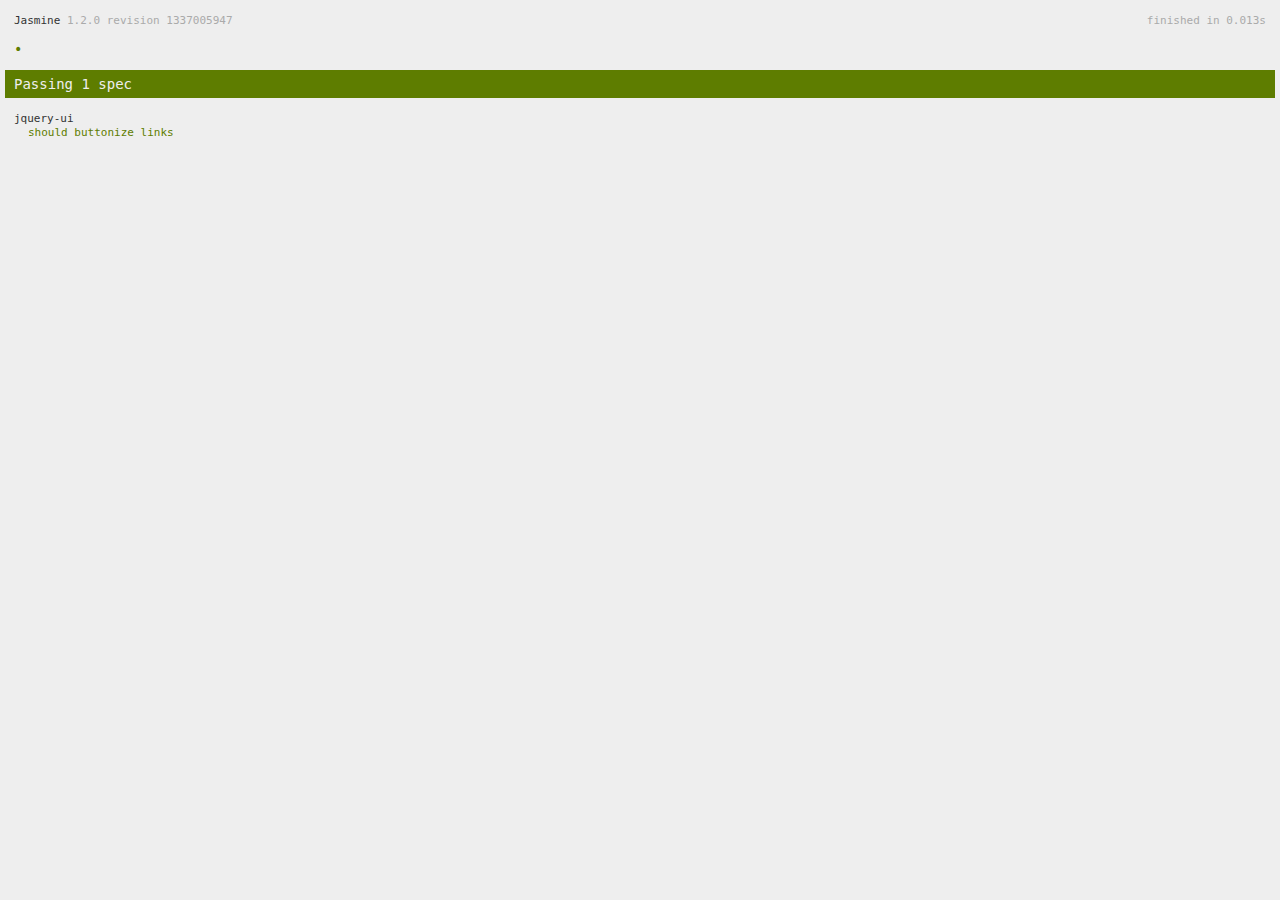
==== test/SpecRunner.html @ efb87a22 "Created basic folder structure." ====
<!DOCTYPE HTML PUBLIC "-//W3C//DTD HTML 4.01 Transitional//EN"
  "http://www.w3.org/TR/html4/loose.dtd">
<html>
<head>
    <title>Jasmine Spec Runner</title>

    <link rel="shortcut icon" type="image/png" href="../lib/jasmine/jasmine_favicon.png">
    <link rel="stylesheet" type="text/css" href="../lib/jasmine/jasmine.css">
    <script type="text/javascript" src="../lib/jasmine/jasmine.js"></script>
    <script type="text/javascript" src="../lib/jasmine/jasmine-html.js"></script>
    <script type="text/javascript" src="../lib/angular/angular-1.0.1.js"></script>

    <!-- include source files here... -->
    <script type="text/javascript" src="../src/jquery-ui.js"></script>

    <!-- include spec files here... -->
    <script type="text/javascript" src="../test/jquery-ui.js"></script>

    <script type="text/javascript">
        (function () {
            var jasmineEnv = jasmine.getEnv();
            jasmineEnv.updateInterval = 1000;

            var htmlReporter = new jasmine.HtmlReporter();

            jasmineEnv.addReporter(htmlReporter);

            jasmineEnv.specFilter = function (spec) {
                return htmlReporter.specFilter(spec);
            };

            var currentWindowOnload = window.onload;

            window.onload = function () {
                if (currentWindowOnload) {
                    currentWindowOnload();
                }
                execJasmine();
            };

            function execJasmine() {
                jasmineEnv.execute();
            }

        })();
  </script>

</head>

<body>
</body>
</html>
---- lib/jasmine/jasmine.css ----
body { background-color: #eeeeee; padding: 0; margin: 5px; overflow-y: scroll; }

#HTMLReporter { font-size: 11px; font-family: Monaco, "Lucida Console", monospace; line-height: 14px; color: #333333; }
#HTMLReporter a { text-decoration: none; }
#HTMLReporter a:hover { text-decoration: underline; }
#HTMLReporter p, #HTMLReporter h1, #HTMLReporter h2, #HTMLReporter h3, #HTMLReporter h4, #HTMLReporter h5, #HTMLReporter h6 { margin: 0; line-height: 14px; }
#HTMLReporter .banner, #HTMLReporter .symbolSummary, #HTMLReporter .summary, #HTMLReporter .resultMessage, #HTMLReporter .specDetail .description, #HTMLReporter .alert .bar, #HTMLReporter .stackTrace { padding-left: 9px; padding-right: 9px; }
#HTMLReporter #jasmine_content { position: fixed; right: 100%; }
#HTMLReporter .version { color: #aaaaaa; }
#HTMLReporter .banner { margin-top: 14px; }
#HTMLReporter .duration { color: #aaaaaa; float: right; }
#HTMLReporter .symbolSummary { overflow: hidden; *zoom: 1; margin: 14px 0; }
#HTMLReporter .symbolSummary li { display: block; float: left; height: 7px; width: 14px; margin-bottom: 7px; font-size: 16px; }
#HTMLReporter .symbolSummary li.passed { font-size: 14px; }
#HTMLReporter .symbolSummary li.passed:before { color: #5e7d00; content: "\02022"; }
#HTMLReporter .symbolSummary li.failed { line-height: 9px; }
#HTMLReporter .symbolSummary li.failed:before { color: #b03911; content: "x"; font-weight: bold; margin-left: -1px; }
#HTMLReporter .symbolSummary li.skipped { font-size: 14px; }
#HTMLReporter .symbolSummary li.skipped:before { color: #bababa; content: "\02022"; }
#HTMLReporter .symbolSummary li.pending { line-height: 11px; }
#HTMLReporter .symbolSummary li.pending:before { color: #aaaaaa; content: "-"; }
#HTMLReporter .bar { line-height: 28px; font-size: 14px; display: block; color: #eee; }
#HTMLReporter .runningAlert { background-color: #666666; }
#HTMLReporter .skippedAlert { background-color: #aaaaaa; }
#HTMLReporter .skippedAlert:first-child { background-color: #333333; }
#HTMLReporter .skippedAlert:hover { text-decoration: none; color: white; text-decoration: underline; }
#HTMLReporter .passingAlert { background-color: #a6b779; }
#HTMLReporter .passingAlert:first-child { background-color: #5e7d00; }
#HTMLReporter .failingAlert { background-color: #cf867e; }
#HTMLReporter .failingAlert:first-child { background-color: #b03911; }
#HTMLReporter .results { margin-top: 14px; }
#HTMLReporter #details { display: none; }
#HTMLReporter .resultsMenu, #HTMLReporter .resultsMenu a { background-color: #fff; color: #333333; }
#HTMLReporter.showDetails .summaryMenuItem { font-weight: normal; text-decoration: inherit; }
#HTMLReporter.showDetails .summaryMenuItem:hover { text-decoration: underline; }
#HTMLReporter.showDetails .detailsMenuItem { font-weight: bold; text-decoration: underline; }
#HTMLReporter.showDetails .summary { display: none; }
#HTMLReporter.showDetails #details { display: block; }
#HTMLReporter .summaryMenuItem { font-weight: bold; text-decoration: underline; }
#HTMLReporter .summary { margin-top: 14px; }
#HTMLReporter .summary .suite .suite, #HTMLReporter .summary .specSummary { margin-left: 14px; }
#HTMLReporter .summary .specSummary.passed a { color: #5e7d00; }
#HTMLReporter .summary .specSummary.failed a { color: #b03911; }
#HTMLReporter .description + .suite { margin-top: 0; }
#HTMLReporter .suite { margin-top: 14px; }
#HTMLReporter .suite a { color: #333333; }
#HTMLReporter #details .specDetail { margin-bottom: 28px; }
#HTMLReporter #details .specDetail .description { display: block; color: white; background-color: #b03911; }
#HTMLReporter .resultMessage { padding-top: 14px; color: #333333; }
#HTMLReporter .resultMessage span.result { display: block; }
#HTMLReporter .stackTrace { margin: 5px 0 0 0; max-height: 224px; overflow: auto; line-height: 18px; color: #666666; border: 1px solid #ddd; background: white; white-space: pre; }

#TrivialReporter { padding: 8px 13px; position: absolute; top: 0; bottom: 0; left: 0; right: 0; overflow-y: scroll; background-color: white; font-family: "Helvetica Neue Light", "Lucida Grande", "Calibri", "Arial", sans-serif; /*.resultMessage {*/ /*white-space: pre;*/ /*}*/ }
#TrivialReporter a:visited, #TrivialReporter a { color: #303; }
#TrivialReporter a:hover, #TrivialReporter a:active { color: blue; }
#TrivialReporter .run_spec { float: right; padding-right: 5px; font-size: .8em; text-decoration: none; }
#TrivialReporter .banner { color: #303; background-color: #fef; padding: 5px; }
#TrivialReporter .logo { float: left; font-size: 1.1em; padding-left: 5px; }
#TrivialReporter .logo .version { font-size: .6em; padding-left: 1em; }
#TrivialReporter .runner.running { background-color: yellow; }
#TrivialReporter .options { text-align: right; font-size: .8em; }
#TrivialReporter .suite { border: 1px outset gray; margin: 5px 0; padding-left: 1em; }
#TrivialReporter .suite .suite { margin: 5px; }
#TrivialReporter .suite.passed { background-color: #dfd; }
#TrivialReporter .suite.failed { background-color: #fdd; }
#TrivialReporter .spec { margin: 5px; padding-left: 1em; clear: both; }
#TrivialReporter .spec.failed, #TrivialReporter .spec.passed, #TrivialReporter .spec.skipped { padding-bottom: 5px; border: 1px solid gray; }
#TrivialReporter .spec.failed { background-color: #fbb; border-color: red; }
#TrivialReporter .spec.passed { background-color: #bfb; border-color: green; }
#TrivialReporter .spec.skipped { background-color: #bbb; }
#TrivialReporter .messages { border-left: 1px dashed gray; padding-left: 1em; padding-right: 1em; }
#TrivialReporter .passed { background-color: #cfc; display: none; }
#TrivialReporter .failed { background-color: #fbb; }
#TrivialReporter .skipped { color: #777; background-color: #eee; display: none; }
#TrivialReporter .resultMessage span.result { display: block; line-height: 2em; color: black; }
#TrivialReporter .resultMessage .mismatch { color: black; }
#TrivialReporter .stackTrace { white-space: pre; font-size: .8em; margin-left: 10px; max-height: 5em; overflow: auto; border: 1px inset red; padding: 1em; background: #eef; }
#TrivialReporter .finished-at { padding-left: 1em; font-size: .6em; }
#TrivialReporter.show-passed .passed, #TrivialReporter.show-skipped .skipped { display: block; }
#TrivialReporter #jasmine_content { position: fixed; right: 100%; }
#TrivialReporter .runner { border: 1px solid gray; display: block; margin: 5px 0; padding: 2px 0 2px 10px; }
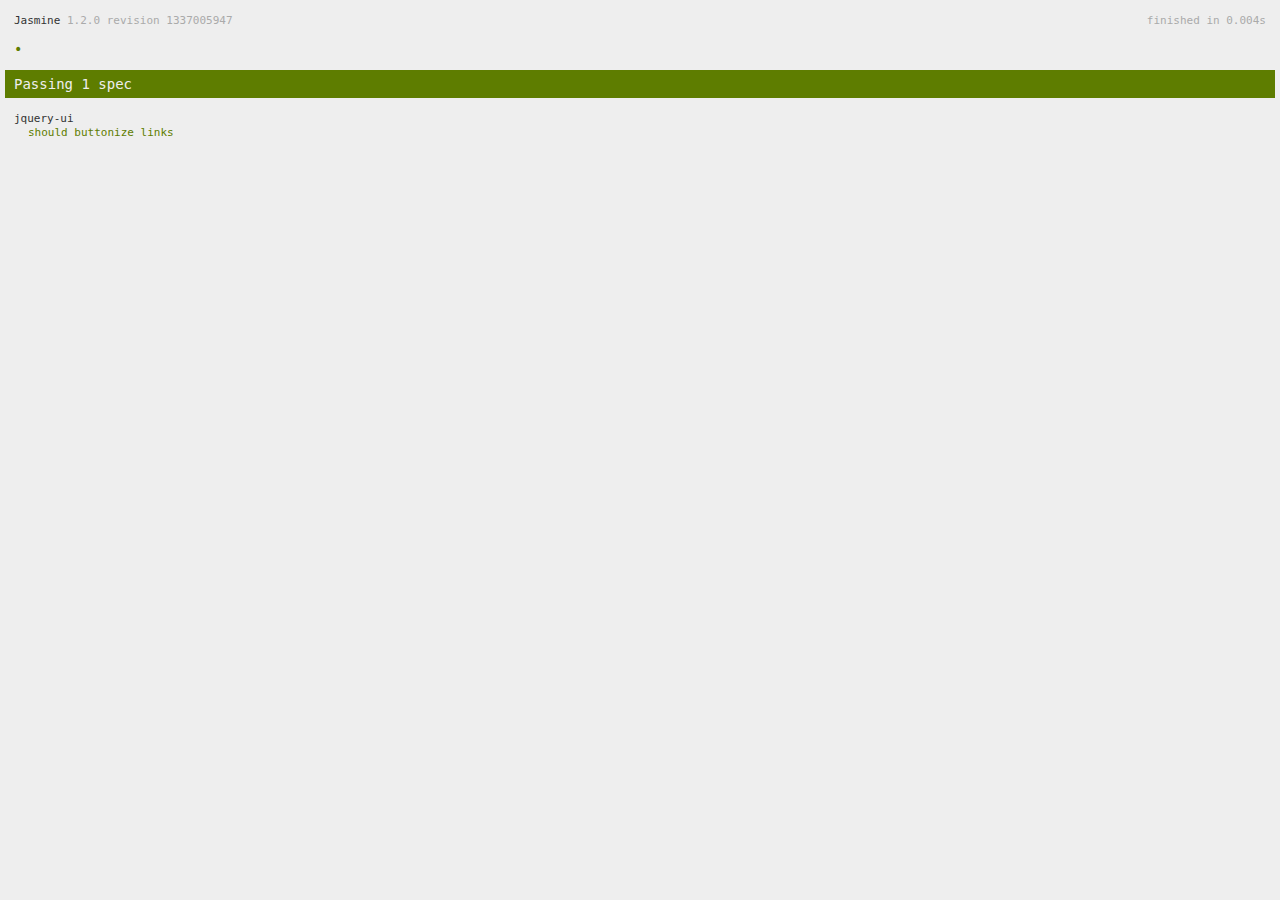
==== commit 8ea0053f: "Added more dependencies: jquery, jqueryui" ====
--- a/test/SpecRunner.html
+++ b/test/SpecRunner.html
@@ -6,9 +6,12 @@
 
     <link rel="shortcut icon" type="image/png" href="../lib/jasmine/jasmine_favicon.png">
     <link rel="stylesheet" type="text/css" href="../lib/jasmine/jasmine.css">
+    <link rel="stylesheet" type="text/css" href="../lib/jquery-ui/smoothness/jquery-ui-1.8.23.custom.css">
     <script type="text/javascript" src="../lib/jasmine/jasmine.js"></script>
     <script type="text/javascript" src="../lib/jasmine/jasmine-html.js"></script>
     <script type="text/javascript" src="../lib/angular/angular-1.0.1.js"></script>
+    <script type="text/javascript" src="../lib/jquery/jquery-1.8.0.js"></script>
+    <script type="text/javascript" src="../lib/jquery-ui/jquery-ui-1.8.23.custom.js"></script>
 
     <!-- include source files here... -->
     <script type="text/javascript" src="../src/jquery-ui.js"></script>
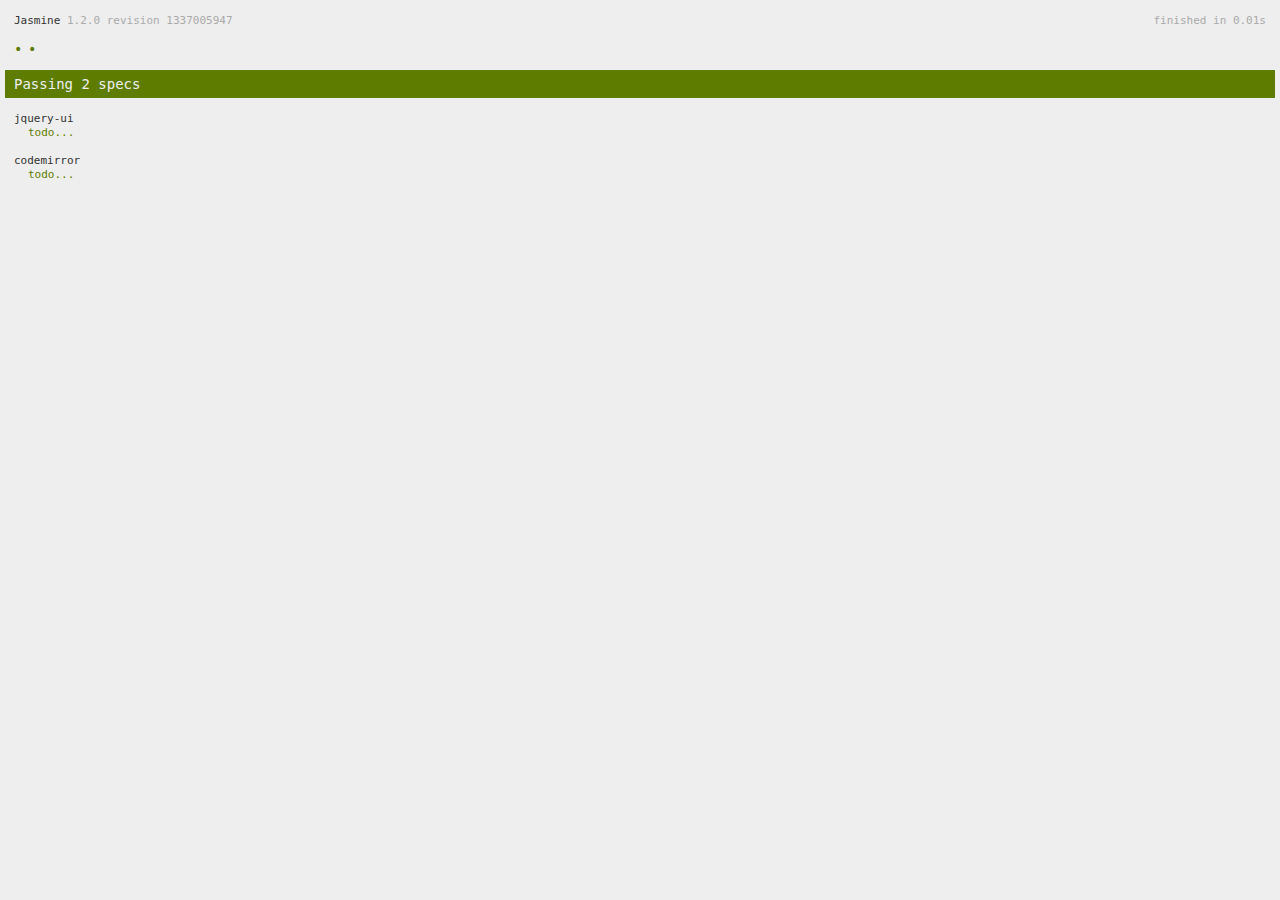
==== commit d6184545: "Added codemirror. There seems to be a conflict with codemirror and jquery-ui in the docs." ====
--- a/test/SpecRunner.html
+++ b/test/SpecRunner.html
@@ -15,9 +15,11 @@
 
     <!-- include source files here... -->
     <script type="text/javascript" src="../src/jquery-ui.js"></script>
+    <script type="text/javascript" src="../src/codemirror.js"></script>
 
     <!-- include spec files here... -->
     <script type="text/javascript" src="../test/jquery-ui.js"></script>
+    <script type="text/javascript" src="../test/codemirror.js"></script>
 
     <script type="text/javascript">
         (function () {
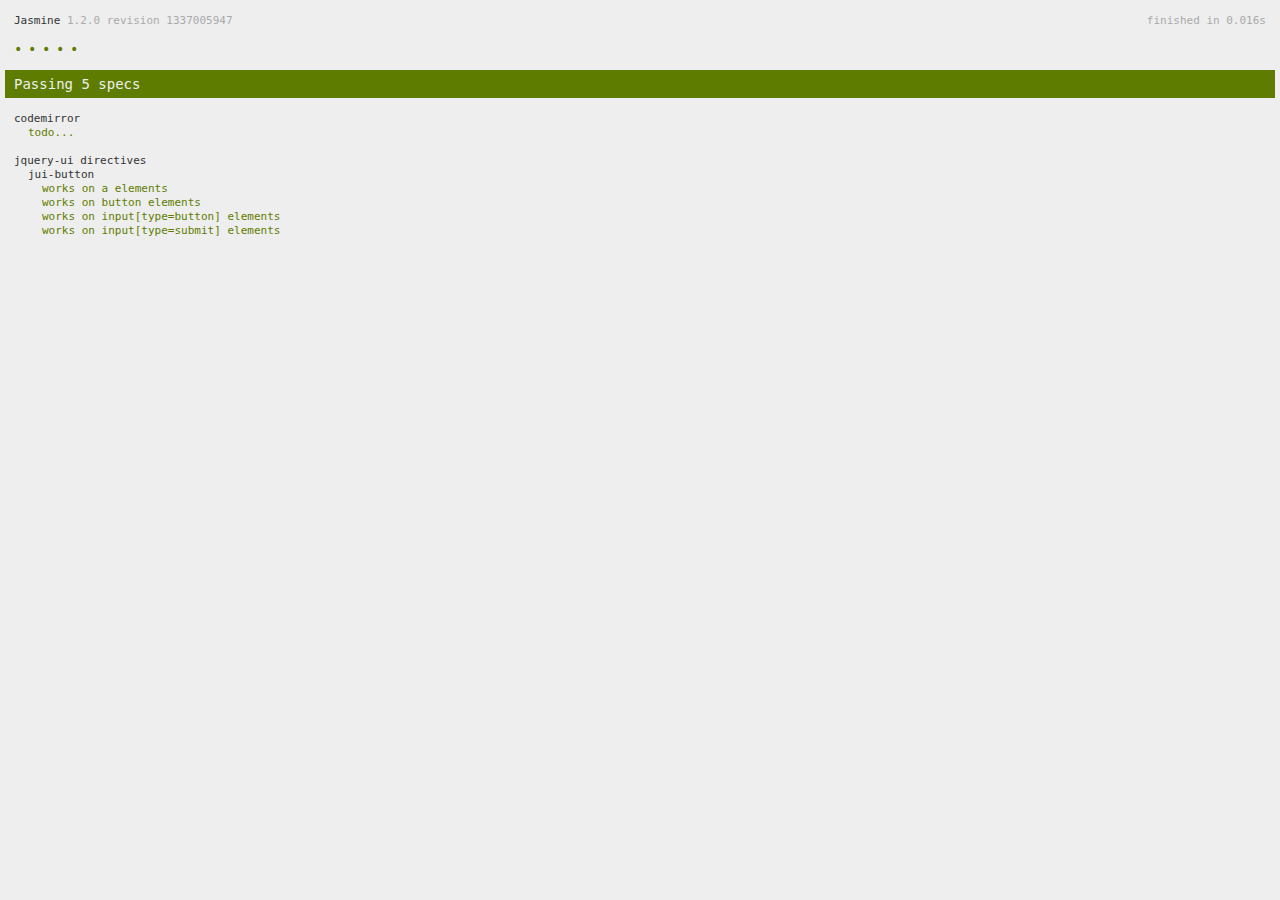
==== commit e6e17379: "Added Spec suffix to test files. Added tests for for the jquery-ui module." ====
--- a/test/SpecRunner.html
+++ b/test/SpecRunner.html
@@ -9,17 +9,18 @@
     <link rel="stylesheet" type="text/css" href="../lib/jquery-ui/smoothness/jquery-ui-1.8.23.custom.css">
     <script type="text/javascript" src="../lib/jasmine/jasmine.js"></script>
     <script type="text/javascript" src="../lib/jasmine/jasmine-html.js"></script>
-    <script type="text/javascript" src="../lib/angular/angular-1.0.1.js"></script>
     <script type="text/javascript" src="../lib/jquery/jquery-1.8.0.js"></script>
     <script type="text/javascript" src="../lib/jquery-ui/jquery-ui-1.8.23.custom.js"></script>
+    <script type="text/javascript" src="../lib/angular/angular-1.0.1.js"></script>
+    <script type="text/javascript" src="../lib/angular/angular-mocks.js"></script>
 
     <!-- include source files here... -->
+    <script type="text/javascript" src="../src/codemirror.js"></script>
     <script type="text/javascript" src="../src/jquery-ui.js"></script>
-    <script type="text/javascript" src="../src/codemirror.js"></script>
 
     <!-- include spec files here... -->
-    <script type="text/javascript" src="../test/jquery-ui.js"></script>
-    <script type="text/javascript" src="../test/codemirror.js"></script>
+    <script type="text/javascript" src="../test/codemirrorSpec.js"></script>
+    <script type="text/javascript" src="../test/jquery-uiSpec.js"></script>
 
     <script type="text/javascript">
         (function () {
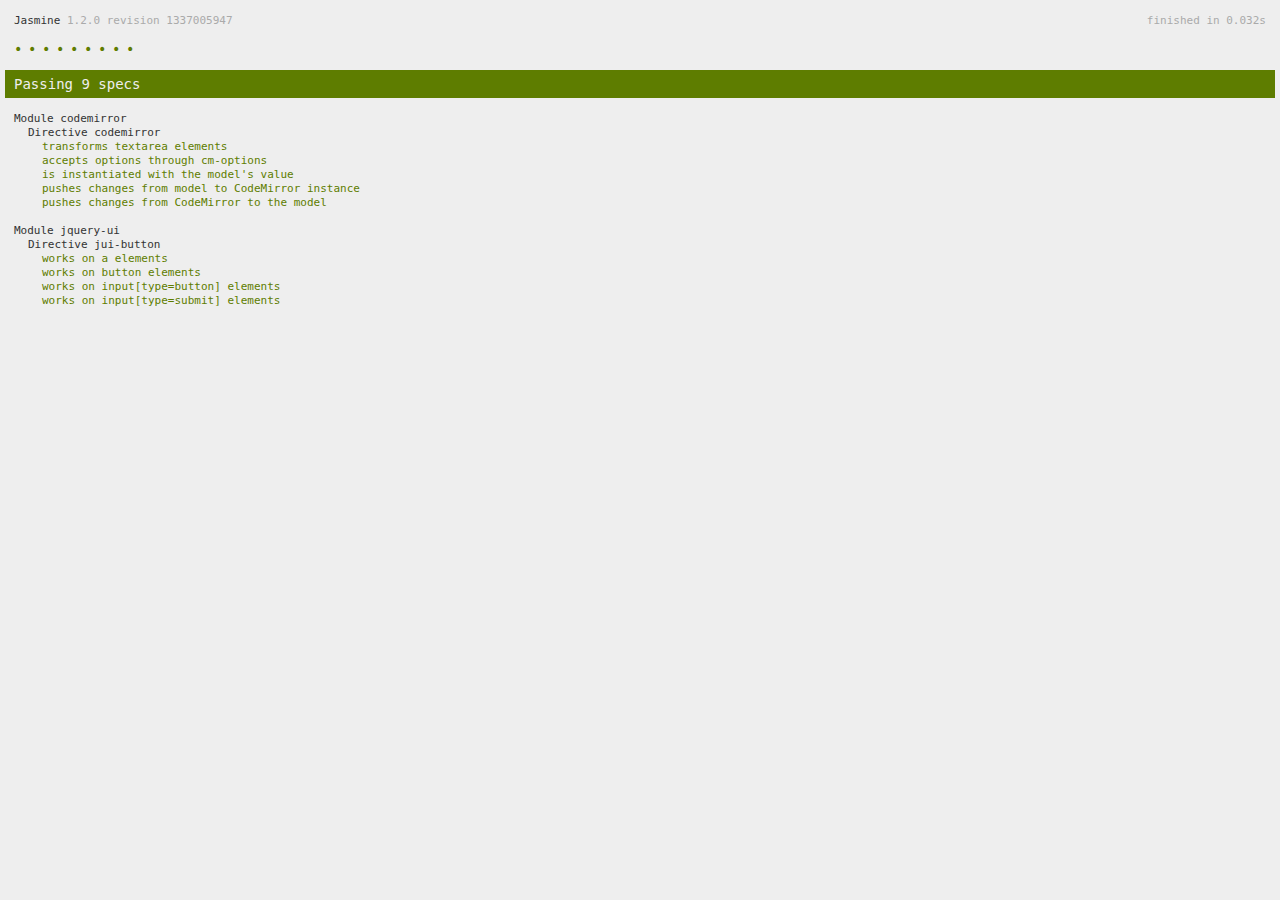
==== commit c1421ed3: "Added specs for the codemirror module." ====
--- a/test/SpecRunner.html
+++ b/test/SpecRunner.html
@@ -1,18 +1,17 @@
-<!DOCTYPE HTML PUBLIC "-//W3C//DTD HTML 4.01 Transitional//EN"
-  "http://www.w3.org/TR/html4/loose.dtd">
+<!DOCTYPE html>
 <html>
 <head>
-    <title>Jasmine Spec Runner</title>
+    <title>Angular Modules Spec Runner</title>
 
     <link rel="shortcut icon" type="image/png" href="../lib/jasmine/jasmine_favicon.png">
     <link rel="stylesheet" type="text/css" href="../lib/jasmine/jasmine.css">
-    <link rel="stylesheet" type="text/css" href="../lib/jquery-ui/smoothness/jquery-ui-1.8.23.custom.css">
-    <script type="text/javascript" src="../lib/jasmine/jasmine.js"></script>
-    <script type="text/javascript" src="../lib/jasmine/jasmine-html.js"></script>
-    <script type="text/javascript" src="../lib/jquery/jquery-1.8.0.js"></script>
-    <script type="text/javascript" src="../lib/jquery-ui/jquery-ui-1.8.23.custom.js"></script>
-    <script type="text/javascript" src="../lib/angular/angular-1.0.1.js"></script>
-    <script type="text/javascript" src="../lib/angular/angular-mocks.js"></script>
+    <script src="../lib/jasmine/jasmine.js"></script>
+    <script src="../lib/jasmine/jasmine-html.js"></script>
+    <script src="../lib/jquery/jquery-1.8.0.js"></script>
+    <script src="../lib/jquery-ui/jquery-ui-1.8.23.custom.js"></script>
+    <script src="../lib/angular/angular-1.0.1.js"></script>
+    <script src="../lib/angular/angular-mocks.js"></script>
+    <script src="../lib/codemirror/lib/codemirror.js"></script>
 
     <!-- include source files here... -->
     <script type="text/javascript" src="../src/codemirror.js"></script>
@@ -24,35 +23,33 @@
 
     <script type="text/javascript">
         (function () {
-            var jasmineEnv = jasmine.getEnv();
+            var jasmineEnv = jasmine.getEnv(),
+                htmlReporter = new jasmine.HtmlReporter(),
+                currentWindowOnload = window.onload;
+
             jasmineEnv.updateInterval = 1000;
-
-            var htmlReporter = new jasmine.HtmlReporter();
-
             jasmineEnv.addReporter(htmlReporter);
 
             jasmineEnv.specFilter = function (spec) {
                 return htmlReporter.specFilter(spec);
             };
 
-            var currentWindowOnload = window.onload;
-
             window.onload = function () {
                 if (currentWindowOnload) {
                     currentWindowOnload();
                 }
+
                 execJasmine();
             };
 
             function execJasmine() {
                 jasmineEnv.execute();
             }
-
         })();
-  </script>
-
+    </script>
 </head>
 
 <body>
 </body>
+
 </html>
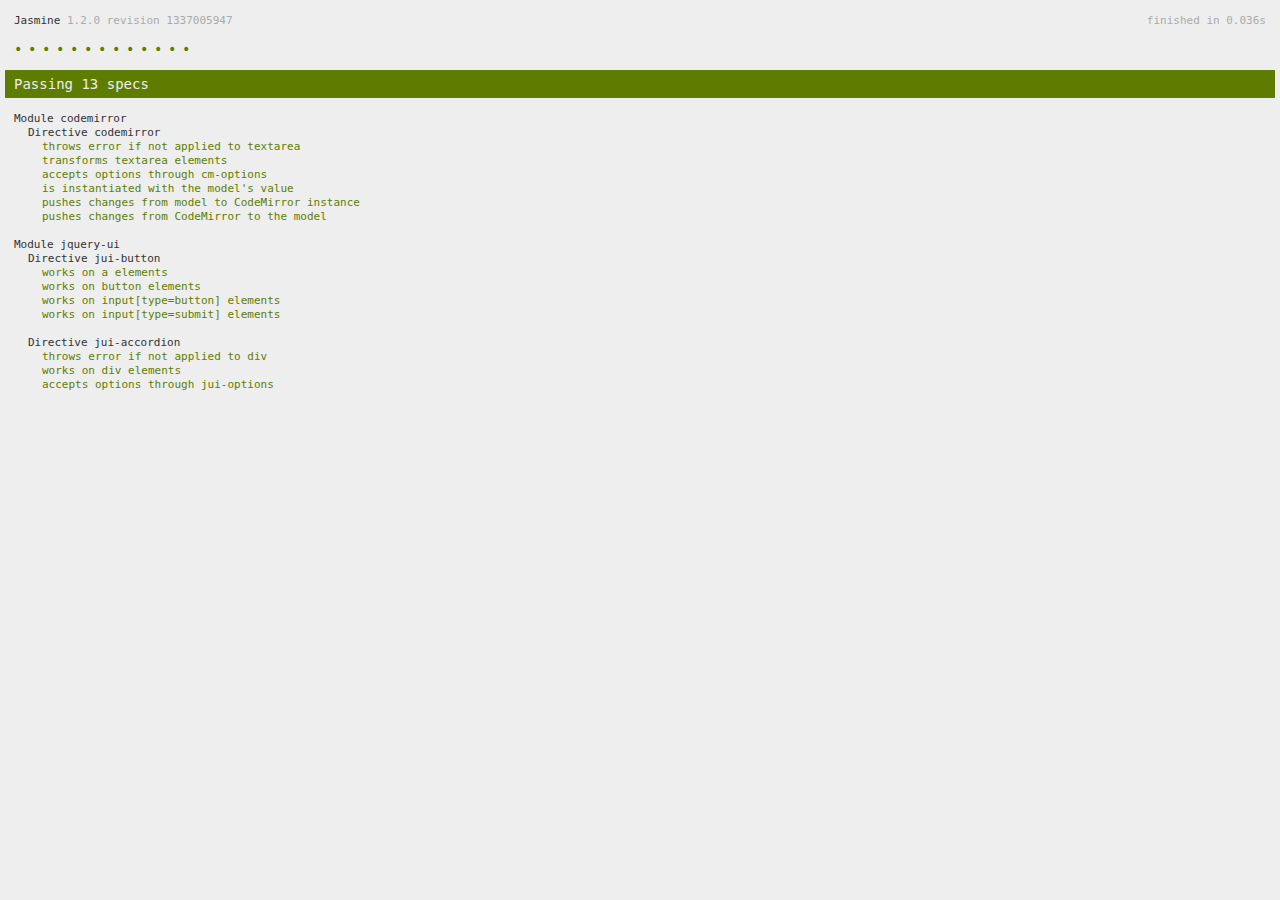
==== commit 04485e87: "Upgraded AngularJS to 1.0.2." ====
--- a/test/SpecRunner.html
+++ b/test/SpecRunner.html
@@ -9,7 +9,7 @@
     <script src="../lib/jasmine/jasmine-html.js"></script>
     <script src="../lib/jquery/jquery-1.8.0.js"></script>
     <script src="../lib/jquery-ui/jquery-ui-1.8.23.custom.js"></script>
-    <script src="../lib/angular/angular-1.0.1.js"></script>
+    <script src="../lib/angular/angular.js"></script>
     <script src="../lib/angular/angular-mocks.js"></script>
     <script src="../lib/codemirror/lib/codemirror.js"></script>
 
